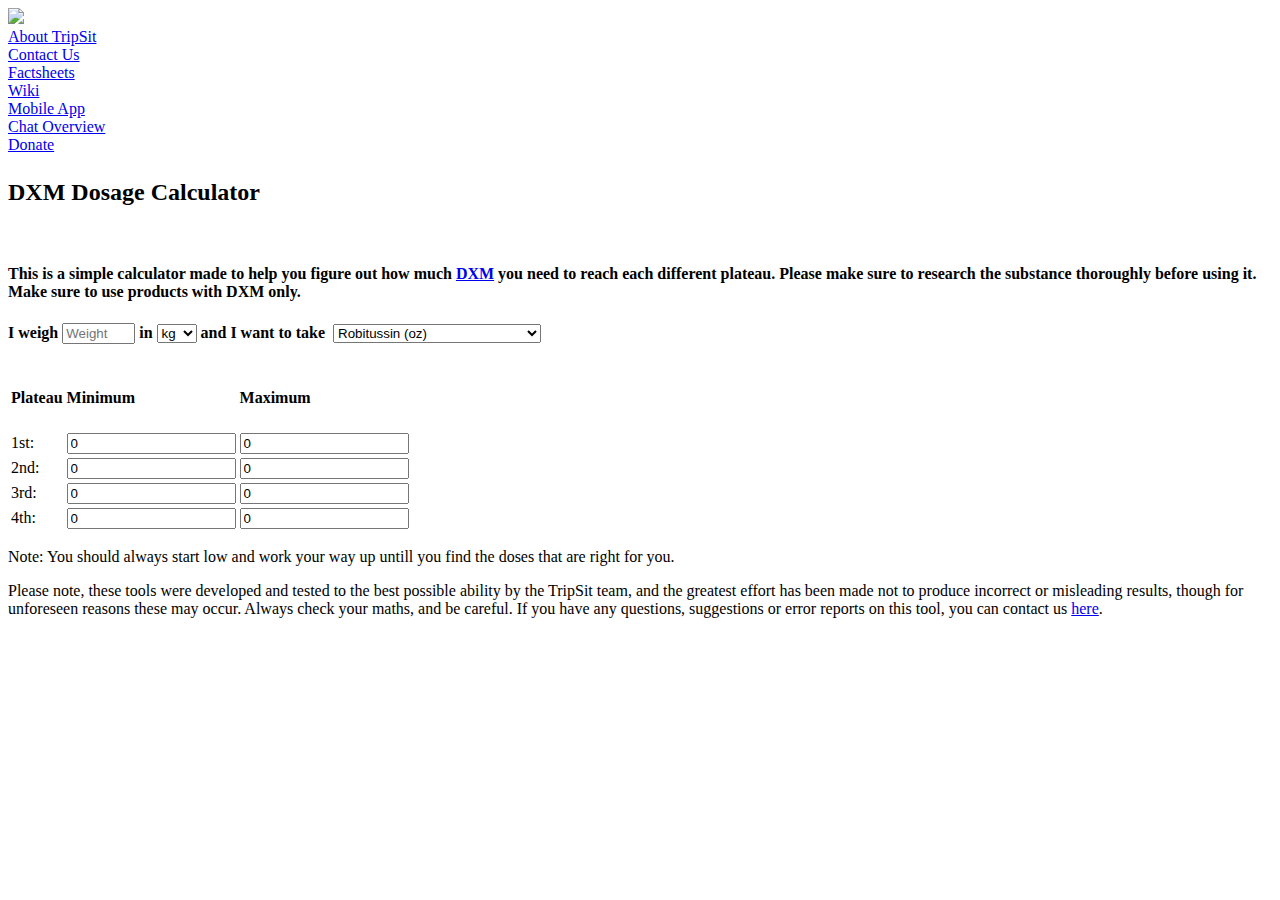
==== index.html @ f8fa9c0e "Update index.html" ====
<!DOCTYPE html>
<html>

<head>
  <meta charset="utf-8">
  <meta http-equiv="X-UA-Compatible" content="IE=edge">
  <meta name="viewport" content="width=device-width, initial-scale=1">

  <link rel="stylesheet" href="/stylesheets/bootstrap.min.css">
  <link rel="stylesheet" href="/stylesheets/bootstrap-theme.min.css">
  <link rel="stylesheet" href="/stylesheets/jquery-ui.css">
  <link rel="stylesheet" href="/stylesheets/style.css">
  <script src="/javascripts/jquery-2.1.3.min.js"></script>
  <script src="https://cdn.jsdelivr.net/clipboard.js/1.5.10/clipboard.min.js"></script>
  <script src="/javascript/dxmcalculator.js"></script>
  <script>
    (function(i, s, o, g, r, a, m) {
      i['GoogleAnalyticsObject'] = r;
      i[r] = i[r] || function() {
        (i[r].q = i[r].q || []).push(arguments)
      }, i[r].l = 1 * new Date();
      a = s.createElement(o),
        m = s.getElementsByTagName(o)[0];
      a.async = 1;
      a.src = g;
      m.parentNode.insertBefore(a, m)
    })(window, document, 'script', '//www.google-analytics.com/analytics.js', 'ga');

    ga('create', 'UA-4573307-8', 'auto');
    ga('send', 'pageview');
  </script>
  <title>TripSit DXM Calculator Tool</title>
</head>

<body>
  <div role="navigation" style="padding:0;margin:0" class="navbar navbar-inverse navbar-static-top">
    <a href="/"><img src="/images/chat-banner.png" style="padding:0;margin:0;width:100%;" class="img-responsive"></a>
    <ul style="padding:0;margin:0" class="nav navbar-nav navbar-right top-nav">
      <li class="choice"><a href="http://tripsit.me/about">About TripSit</a></li>
      <li class="choice"><a href="http://tripsit.me/contact-us">Contact Us</a></li>
      <li class="choice"><a href="http://drugs.tripsit.me/">Factsheets</a></li>
      <li class="choice"><a href="http://wiki.tripsit.me/">Wiki</a></li>
      <li class="choice"><a href="https://play.google.com/store/apps/details?id=me.tripsit.tripmobile">Mobile App</a></li>
      <li class="choice"><a href="http://tripsit.me/chat-overview/">Chat Overview</a></li>
      <li class="choice"><a href="http://tripsit.me/donate/">Donate</a></li>
    </ul>
  </div>

  <div style="margin-top:2%;" class="container-fluid">
    <div class="jumbotron">


      <div class="form-inline">
        <form action="" method="POST" name="tform" type="post" class="">
          <h2><b>DXM Dosage Calculator</b></h3>
             <br>
               <h4>This is a simple calculator made to help you figure out how much <a href="http://drugs.tripsit.me/dxm">DXM</a> you need to reach each different plateau. Please make sure to research the substance thoroughly before using it.
               <br>
              Make sure to use products with DXM only.
             </h4>
             <div class="form-group">
               <h4> I weigh
        <input type="text" name="weight" value="" size="6" oninput="fix()" class="form-control" placeholder="Weight">
                in
             <select name="wunit" type="text" onchange="fix()" class="form-control">>
              <option value="1" selected>kg
              <option value="0.4536">lbs
           </select>&nbsp;and I want to take&nbsp;
              <select name="substance" onchange="fix()" class="form-control" id="substancetype"></select>
         </div>
       
       </h4>


           <p>
             <table>
              <tr>
                 <td class="td-left">
                    <h4>Plateau</h4>
                 </td>
                 <td>
                    <h4>Minimum</h4>
                 </td>
                 <td>
                    <h4>Maximum</h4>
                 </td>
              </tr>
              <tr  class="tr-first">
                 <td class="td-left">
                    1st:
                 </td>
                 <td>
                    <input type="text" name="p1l" value="0" size="18" class="form-control">
                 </td>
                 <td>
                    <input type="text" name="p1h" value="0" size="18" class="form-control">
                 </td>
              </tr>
              <tr class="tr-second">
                 <td class="td-left">
                    2nd:
                 </td>
                 <td>
                    <input type="text" name="p2l" value="0" size="18" class="form-control">
                 </td>
                 <td>
                    <input type="text" name="p2h" value="0" size="18" class="form-control">
                 </td>
              </tr>
              <tr class="tr-third">
                 <td class="td-left">
                    3rd:
                 </td>
                 <td>
                    <input type="text" name="p3l" value="0" size="18" class="form-control">
                 </td>
                 <td>
                    <input type="text" name="p3h" value="0" size="18" class="form-control">
                 </td>
              </tr>
              <tr class="tr-fourth">
                 <td class="td-left">
                    4th:
                 </td>
                 <td>
                    <input type="text" name="p4l" value="0" size="18" class="form-control">
                 </td>
                 <td>
                    <input type="text" name="p4h" value="0" size="18" class="form-control">
                 </td>
              </tr>
           </table>
           </form>
           </div>
          <p>Note: You should always start low and work your way up untill you find the doses that are right for you.</p>
        </p>
        <p>Please note, these tools were developed and tested to the best possible ability by the TripSit team, and the greatest effort has been made not to produce incorrect or misleading results, though for unforeseen reasons these may occur. Always check
          your maths, and be careful. If you have any questions, suggestions or error reports on this tool, you can contact us <a href="http://tripsit.me/contact-us/">here</a><span>.</span></p>
    </div
  </div>
</div>
</body>
</html>
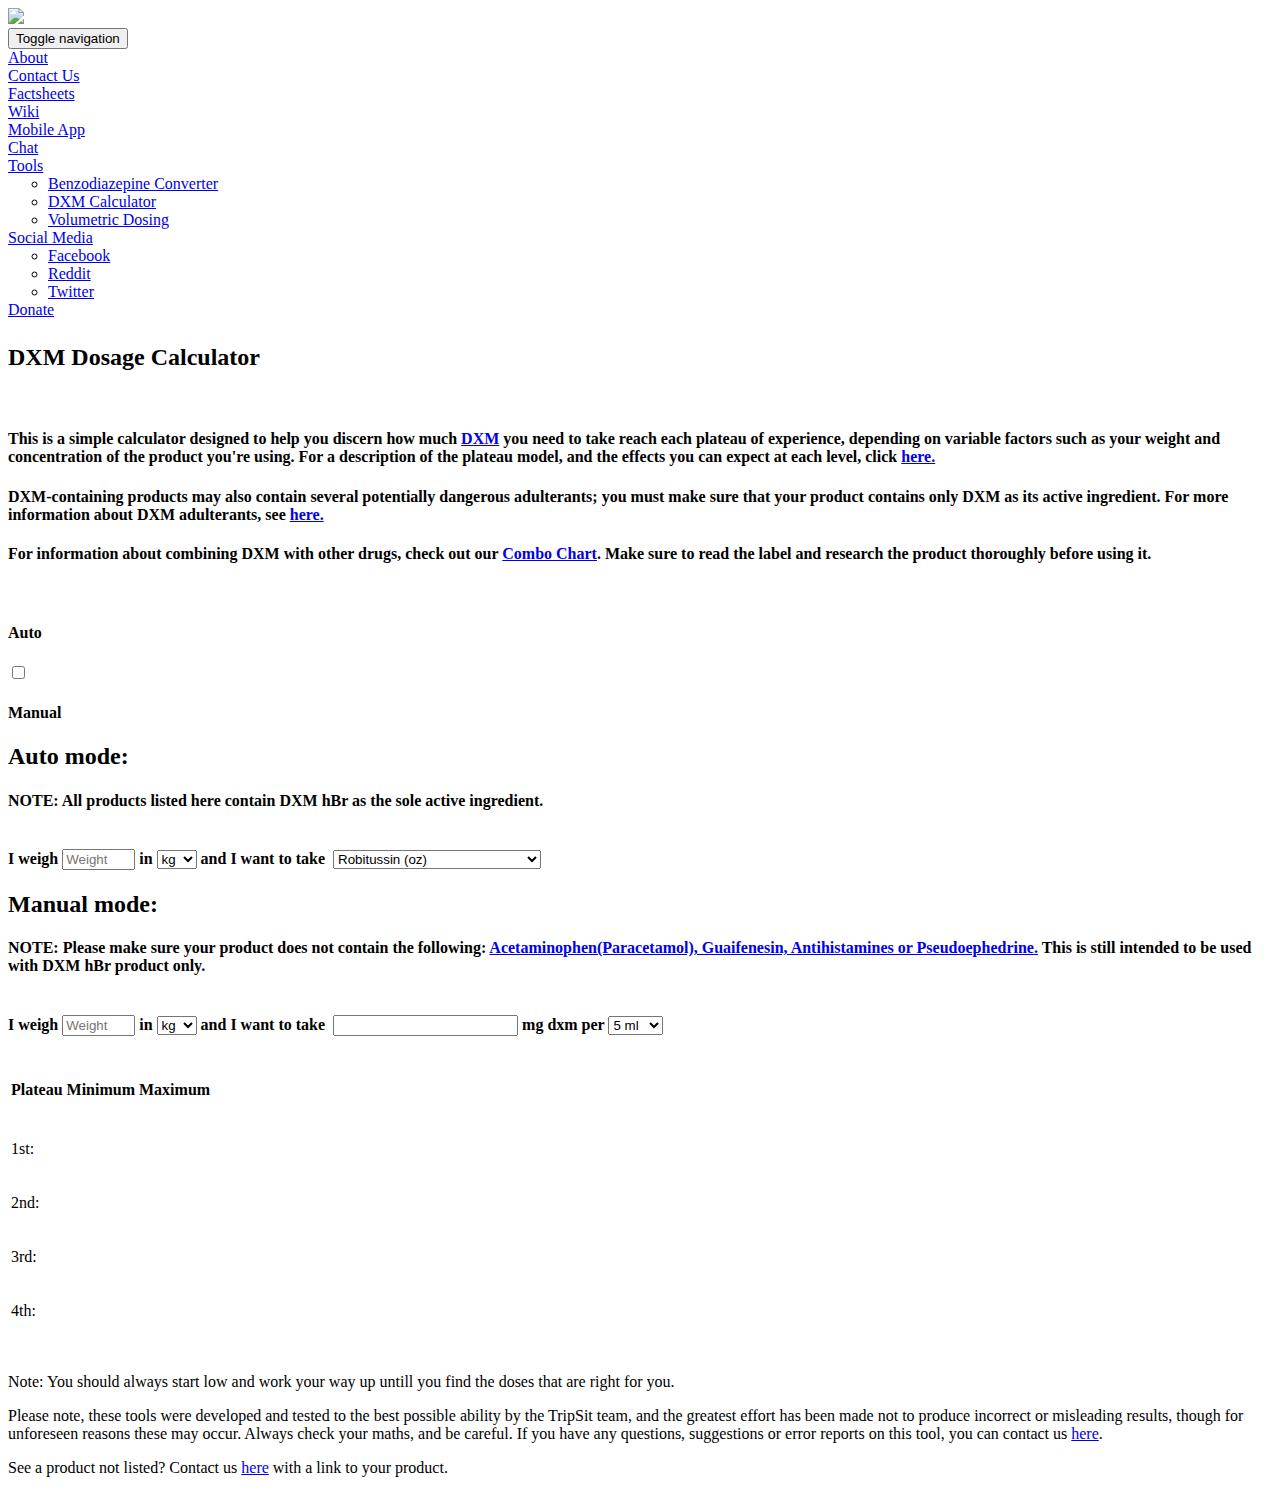
==== commit 36c0ec12: "grammar updates and minor html fixes" ====
--- a/index.html
+++ b/index.html
@@ -5,46 +5,60 @@
   <meta charset="utf-8">
   <meta http-equiv="X-UA-Compatible" content="IE=edge">
   <meta name="viewport" content="width=device-width, initial-scale=1">
-
-  <link rel="stylesheet" href="/stylesheets/bootstrap.min.css">
-  <link rel="stylesheet" href="/stylesheets/bootstrap-theme.min.css">
-  <link rel="stylesheet" href="/stylesheets/jquery-ui.css">
-  <link rel="stylesheet" href="/stylesheets/style.css">
-  <script src="/javascripts/jquery-2.1.3.min.js"></script>
-  <script src="https://cdn.jsdelivr.net/clipboard.js/1.5.10/clipboard.min.js"></script>
-  <script src="/javascript/dxmcalculator.js"></script>
-  <script>
-    (function(i, s, o, g, r, a, m) {
-      i['GoogleAnalyticsObject'] = r;
-      i[r] = i[r] || function() {
-        (i[r].q = i[r].q || []).push(arguments)
-      }, i[r].l = 1 * new Date();
-      a = s.createElement(o),
-        m = s.getElementsByTagName(o)[0];
-      a.async = 1;
-      a.src = g;
-      m.parentNode.insertBefore(a, m)
-    })(window, document, 'script', '//www.google-analytics.com/analytics.js', 'ga');
-
-    ga('create', 'UA-4573307-8', 'auto');
-    ga('send', 'pageview');
-  </script>
+  <link rel="stylesheet" type="text/css" href="stylesheets/lib/bootstrap-theme.min.css">
+  <link rel="stylesheet" type="text/css" href="stylesheets/lib/bootstrap.min.css">
+  <link rel="stylesheet" type="text/css" href="stylesheets/style.css">
+  <script type="text/javascript" src="javascript/lib/jquery-3.3.1.min.js"></script>
+  <script type="text/javascript" src="javascript/lib/bootstrap.min.js"></script>
+  <script type="text/javascript" src="https://cdn.jsdelivr.net/clipboard.js/1.5.10/clipboard.min.js"></script>
+  <script type="text/javascript" src="javascript/dxmcalculator.js"></script>
   <title>TripSit DXM Calculator Tool</title>
 </head>
 
 <body>
-  <div role="navigation" style="padding:0;margin:0" class="navbar navbar-inverse navbar-static-top">
-    <a href="/"><img src="/images/chat-banner.png" style="padding:0;margin:0;width:100%;" class="img-responsive"></a>
-    <ul style="padding:0;margin:0" class="nav navbar-nav navbar-right top-nav">
-      <li class="choice"><a href="http://tripsit.me/about">About TripSit</a></li>
-      <li class="choice"><a href="http://tripsit.me/contact-us">Contact Us</a></li>
-      <li class="choice"><a href="http://drugs.tripsit.me/">Factsheets</a></li>
-      <li class="choice"><a href="http://wiki.tripsit.me/">Wiki</a></li>
-      <li class="choice"><a href="https://play.google.com/store/apps/details?id=me.tripsit.tripmobile">Mobile App</a></li>
-      <li class="choice"><a href="http://tripsit.me/chat-overview/">Chat Overview</a></li>
-      <li class="choice"><a href="http://tripsit.me/donate/">Donate</a></li>
-    </ul>
+  <div class="center">
+    <a href="/"><img src="images/chat-banner.png" style="padding:0;margin:0;width:100%;" class="img-responsive"></a>
   </div>
+  <nav role="navigation" style="padding:0;margin:0" class="navbar navbar-inverse navbar-static-top">
+    <div class="container-fluid">
+      <div>
+        <button class="navbar-toggle collapsed" type="button" data-toggle="collapse" data-target="#bs-navbar-collapse" aria-expanded="false">
+       <span class="sr-only">Toggle navigation</span>
+       <span class="icon-bar"></span>
+       <span class="icon-bar"></span>
+       <span class="icon-bar"></span>
+      </button>
+      </div>
+
+      <div class="collapse navbar-collapse" id="bs-navbar-collapse">
+        <ul style="padding:0;margin:0" class="nav navbar-nav navbar-right top-nav">
+          <li class="choice"><a href="http://tripsit.me/about">About</a></li>
+          <li class="choice"><a href="http://tripsit.me/contact-us">Contact Us</a></li>
+          <li class="choice"><a href="http://drugs.tripsit.me/">Factsheets</a></li>
+          <li class="choice"><a href="http://wiki.tripsit.me/">Wiki</a></li>
+          <li class="choice"><a href="https://play.google.com/store/apps/details?id=me.tripsit.tripmobile">Mobile App</a></li>
+          <li class="choice"><a href="http://chat.tripsit.me/">Chat</a></li>
+          <li class="choice dropdown">
+            <a href="#" class="dropdown-toggle" data-toggle="dropdown" role="button" aria-haspopup="true" aria-expanded="false">Tools<span class="caret"></span></a>
+            <ul class="dropdown-menu">
+              <li class="choice"><a href="http://benzos.tripsit.me/">Benzodiazepine Converter</a></li>
+              <li class="choice"><a href="http://dxm.tripsit.me/">DXM Calculator</a></li>
+              <li class="choice"><a href="http://volume.tripsit.me/">Volumetric Dosing</a></li>
+            </ul>
+          </li>
+          <li class="choice dropdown">
+            <a href="#" class="dropdown-toggle" data-toggle="dropdown" role="button" aria-haspopup="true" aria-expanded="false">Social Media<span class="caret"></span></a>
+            <ul class="dropdown-menu">
+              <li class="choice"><a href="https://www.facebook.com/tripsitme/">Facebook</a></li>
+              <li class="choice"><a href="http://reddit.com/r/tripsit/">Reddit</a></li>
+              <li class="choice"><a href="https://twitter.com/teamtripsit">Twitter</a></li>
+            </ul>
+          </li>
+          <li class="choice"><a href="http://tripsit.me/donate/">Donate</a></li>
+        </ul>
+      </div>
+    </div>
+  </nav>
 
   <div style="margin-top:2%;" class="container-fluid">
     <div class="jumbotron">
@@ -54,90 +68,139 @@
         <form action="" method="POST" name="tform" type="post" class="">
           <h2><b>DXM Dosage Calculator</b></h3>
              <br>
-               <h4>This is a simple calculator made to help you figure out how much <a href="http://drugs.tripsit.me/dxm">DXM</a> you need to reach each different plateau. Please make sure to research the substance thoroughly before using it.
+               <h4>This is a simple calculator designed to help you discern how much <a href="http://drugs.tripsit.me/dxm">DXM</a> you need to take reach each plateau of experience, depending on variable factors such as your weight and concentration of the product you're using. For a description of the plateau model, and the effects you can expect at each level, click <a href="https://wiki.tripsit.me/wiki/DXM#Plateaus">here.</a></h4>
+               <h4> DXM-containing products may also contain several potentially
+               dangerous adulterants; you must make sure that your product
+               contains only DXM as its active ingredient. For more information
+               about DXM adulterants, see <a
+               href="https://wiki.tripsit.me/wiki/DXM#Adulteration">here.</a></h4>
+                 <h4> For information about combining DXM with other drugs, check out our <a href="https://wiki.tripsit.me/wiki/File:Combo_2.png">Combo Chart</a>. Make sure to read the label and research the product thoroughly before using it.
+               </h4>
                <br>
-              Make sure to use products with DXM only.
-             </h4>
-             <div class="form-group">
-               <h4> I weigh
+
+              <div class="flex">
+                <h4>Auto</h4>
+
+                  <div id="checkbox">
+               <label class="switch">
+                <input type="checkbox" id="modeSwitch" onclick="changeMode('slow')">
+                <span class="slider round"></span>
+               </label>
+             </div>
+             <h4>Manual</h4>
+             </div>
+             <div class="form-group" id="autoInput">
+               <h2>Auto mode:</h2>
+
+          <h4 class="bs-callout bs-callout-danger">NOTE: All products listed
+          here contain DXM hBr as the sole active ingredient.</h4>
+
+          <h4><br> I weigh
         <input type="text" name="weight" value="" size="6" oninput="fix()" class="form-control" placeholder="Weight">
                 in
-             <select name="wunit" type="text" onchange="fix()" class="form-control">>
+             <select name="wunit" type="text" onchange="fix()" class="form-control">
               <option value="1" selected>kg
               <option value="0.4536">lbs
            </select>&nbsp;and I want to take&nbsp;
               <select name="substance" onchange="fix()" class="form-control" id="substancetype"></select>
-         </div>
-       
-       </h4>
-
-
-           <p>
-             <table>
-              <tr>
-                 <td class="td-left">
-                    <h4>Plateau</h4>
-                 </td>
-                 <td>
-                    <h4>Minimum</h4>
-                 </td>
-                 <td>
-                    <h4>Maximum</h4>
-                 </td>
-              </tr>
-              <tr  class="tr-first">
-                 <td class="td-left">
-                    1st:
-                 </td>
-                 <td>
-                    <input type="text" name="p1l" value="0" size="18" class="form-control">
-                 </td>
-                 <td>
-                    <input type="text" name="p1h" value="0" size="18" class="form-control">
-                 </td>
-              </tr>
-              <tr class="tr-second">
-                 <td class="td-left">
-                    2nd:
-                 </td>
-                 <td>
-                    <input type="text" name="p2l" value="0" size="18" class="form-control">
-                 </td>
-                 <td>
-                    <input type="text" name="p2h" value="0" size="18" class="form-control">
-                 </td>
-              </tr>
-              <tr class="tr-third">
-                 <td class="td-left">
-                    3rd:
-                 </td>
-                 <td>
-                    <input type="text" name="p3l" value="0" size="18" class="form-control">
-                 </td>
-                 <td>
-                    <input type="text" name="p3h" value="0" size="18" class="form-control">
-                 </td>
-              </tr>
-              <tr class="tr-fourth">
-                 <td class="td-left">
-                    4th:
-                 </td>
-                 <td>
-                    <input type="text" name="p4l" value="0" size="18" class="form-control">
-                 </td>
-                 <td>
-                    <input type="text" name="p4h" value="0" size="18" class="form-control">
-                 </td>
-              </tr>
-           </table>
-           </form>
-           </div>
-          <p>Note: You should always start low and work your way up untill you find the doses that are right for you.</p>
-        </p>
-        <p>Please note, these tools were developed and tested to the best possible ability by the TripSit team, and the greatest effort has been made not to produce incorrect or misleading results, though for unforeseen reasons these may occur. Always check
-          your maths, and be careful. If you have any questions, suggestions or error reports on this tool, you can contact us <a href="http://tripsit.me/contact-us/">here</a><span>.</span></p>
-    </div
-  </div>
-</div>
+              </h4>
+
+      </div>
+      <div id="manualInput" class="form-group">
+        <h2>Manual mode:</h2>
+        <h4 class="bs-callout bs-callout-danger">
+            NOTE: Please make sure your product does not contain the following: <a href="https://wiki.tripsit.me/wiki/DXM#Adulteration">Acetaminophen(Paracetamol), Guaifenesin, Antihistamines or Pseudoephedrine.</a> This is still intended to be used with DXM hBr product only.
+          </h4>
+        <h4>
+             <br>
+             I weigh
+           <input type="text" name="weightManual" value="" size="6" oninput="manual()" class="form-control" placeholder="Weight">
+                   in
+                <select name="wunitManual" type="text" onchange="manual()" class="form-control">
+                 <option value="1" selected>kg
+                 <option value="0.4536">lbs
+              </select>&nbsp;and I want to take&nbsp;
+           <input type="number" name="manualMode" value="" id="manualMode" oninput="manual()" class="form-control" placeholder="" size="2">
+          mg dxm per
+            <select name="per5" id="per5" onchange="manual()">
+              <option value="1">5 ml</option>
+              <option value="2">10 ml</option>
+              <option value="3">15 ml</option>
+              <option value="4">20 ml</option>
+            </select>
+           </h4>
+      </div>
+
+
+
+
+      <p>
+        <table>
+          <tr>
+            <td class="td-left">
+              <h4>Plateau</h4>
+            </td>
+            <td>
+              <h4>Minimum</h4>
+            </td>
+            <td>
+              <h4>Maximum</h4>
+            </td>
+          </tr>
+          <tr class="tr-first outputResult">
+            <td class="td-left">
+              <p class="tdText">1st:</p>
+            </td>
+            <td>
+              <p class="tdText"><span id="p1l"></span></p>
+            </td>
+            <td class="outputResult">
+              <p class="tdText"><span id="p1h"></span></p>
+            </td>
+          </tr>
+          <tr class="tr-second outputResult">
+            <td class="td-left">
+              <p class="tdText">2nd:</p>
+            </td>
+            <td>
+              <p class="tdText"><span id="p2l"></span></p>
+            </td>
+            <td>
+              <p class="tdText"><span id="p2h"></span></p>
+            </td>
+          </tr>
+          <tr class="tr-third outputResult">
+            <td class="td-left">
+              <p class="tdText">3rd:</p>
+            </td>
+            <td>
+              <p class="tdText"><span id="p3l"></span></p>
+            </td>
+            <td>
+              <p class="tdText"><span id="p3h"></span></p>
+            </td>
+          </tr>
+          <tr class="tr-fourth outputResult">
+            <td class="td-left">
+              <p class="tdText">4th:</p>
+            </td>
+            <td>
+              <p class="tdText"><span id="p4l"></span></p>
+            </td>
+            <td>
+              <p class="tdText"><span id="p4h"></span></p>
+            </td>
+          </tr>
+        </table>
+        </form>
+    </div>
+    <br />
+    <p>Note: You should always start low and work your way up untill you find the doses that are right for you.</p>
+    </p>
+    <p>Please note, these tools were developed and tested to the best possible ability by the TripSit team, and the greatest effort has been made not to produce incorrect or misleading results, though for unforeseen reasons these may occur. Always check
+      your maths, and be careful. If you have any questions, suggestions or error reports on this tool, you can contact us <a href="http://tripsit.me/contact-us/">here</a><span>.</span></p>
+    <p>See a product not listed? Contact us <a href="http://tripsit.me/contact-us/">here</a> with a link to your product.</p>
+  </div
 </body>
+
 </html>
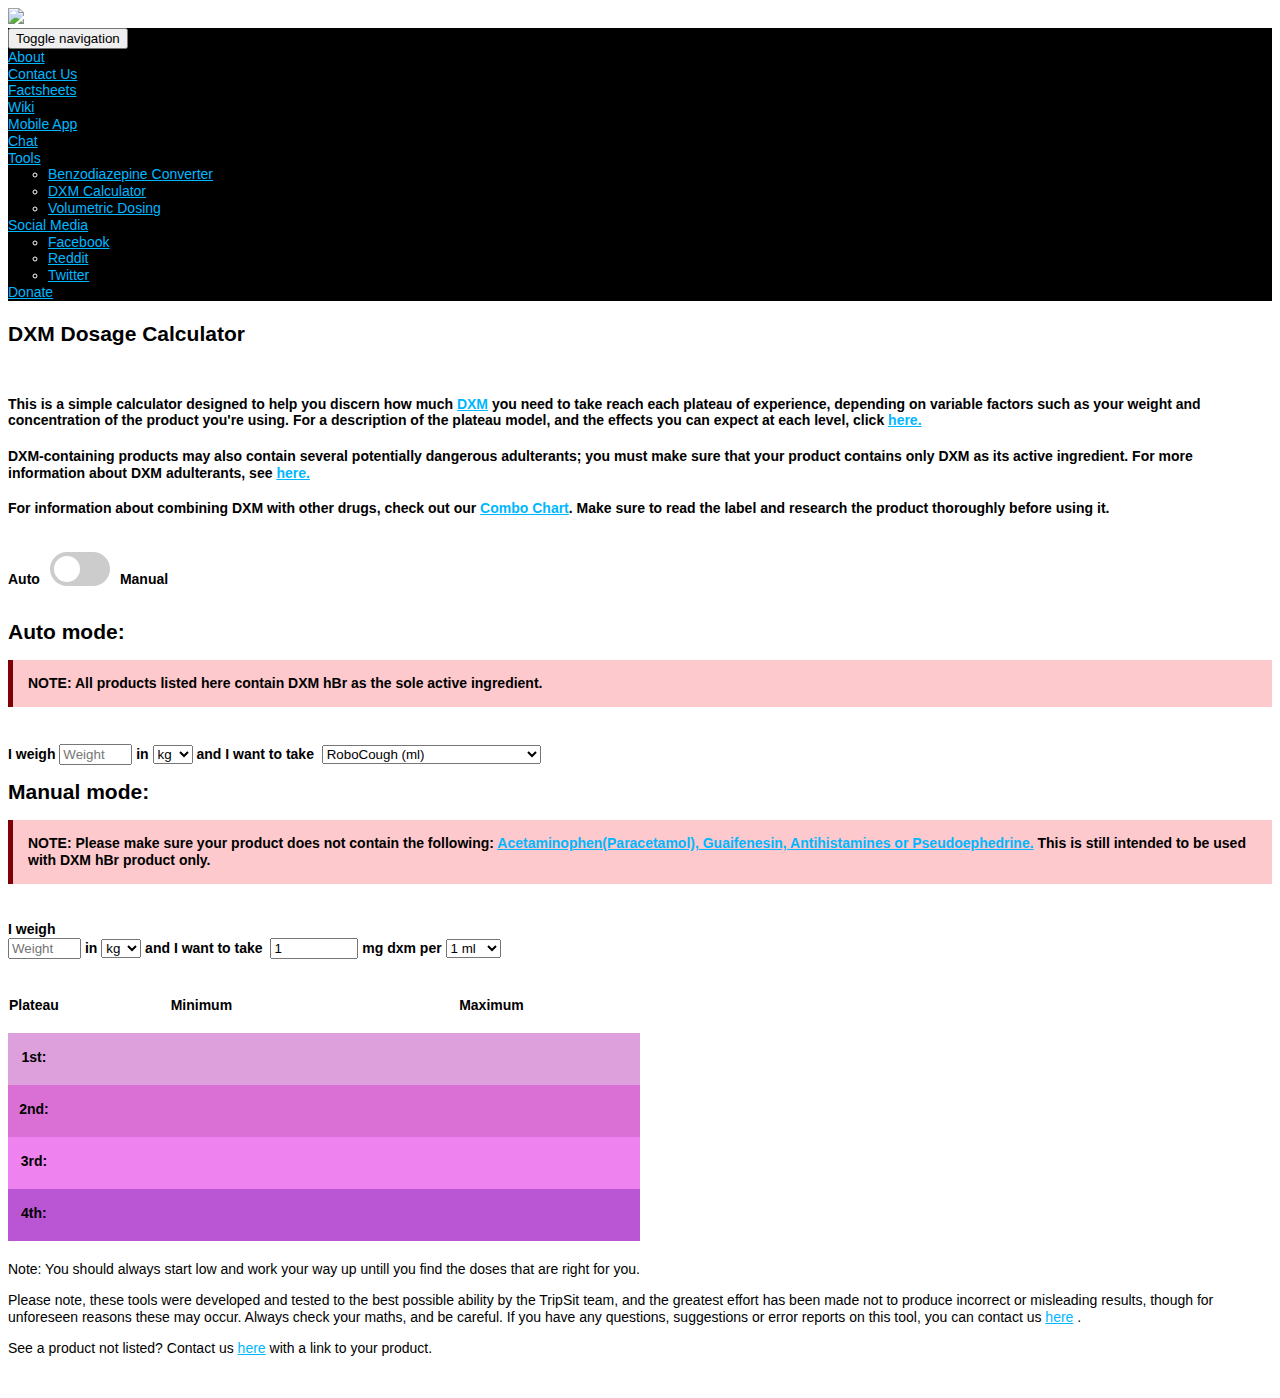
==== commit 72a17778: "cleaned up the javascript. No longer as atrocious. hopefully" ====
--- a/index.html
+++ b/index.html
@@ -1,206 +1,265 @@
-<!DOCTYPE html>
-<html>
-
-<head>
-  <meta charset="utf-8">
-  <meta http-equiv="X-UA-Compatible" content="IE=edge">
-  <meta name="viewport" content="width=device-width, initial-scale=1">
-  <link rel="stylesheet" type="text/css" href="stylesheets/lib/bootstrap-theme.min.css">
-  <link rel="stylesheet" type="text/css" href="stylesheets/lib/bootstrap.min.css">
-  <link rel="stylesheet" type="text/css" href="stylesheets/style.css">
-  <script type="text/javascript" src="javascript/lib/jquery-3.3.1.min.js"></script>
-  <script type="text/javascript" src="javascript/lib/bootstrap.min.js"></script>
-  <script type="text/javascript" src="https://cdn.jsdelivr.net/clipboard.js/1.5.10/clipboard.min.js"></script>
-  <script type="text/javascript" src="javascript/dxmcalculator.js"></script>
-  <title>TripSit DXM Calculator Tool</title>
-</head>
-
-<body>
-  <div class="center">
-    <a href="/"><img src="images/chat-banner.png" style="padding:0;margin:0;width:100%;" class="img-responsive"></a>
-  </div>
-  <nav role="navigation" style="padding:0;margin:0" class="navbar navbar-inverse navbar-static-top">
-    <div class="container-fluid">
-      <div>
-        <button class="navbar-toggle collapsed" type="button" data-toggle="collapse" data-target="#bs-navbar-collapse" aria-expanded="false">
-       <span class="sr-only">Toggle navigation</span>
-       <span class="icon-bar"></span>
-       <span class="icon-bar"></span>
-       <span class="icon-bar"></span>
-      </button>
-      </div>
-
-      <div class="collapse navbar-collapse" id="bs-navbar-collapse">
-        <ul style="padding:0;margin:0" class="nav navbar-nav navbar-right top-nav">
-          <li class="choice"><a href="http://tripsit.me/about">About</a></li>
-          <li class="choice"><a href="http://tripsit.me/contact-us">Contact Us</a></li>
-          <li class="choice"><a href="http://drugs.tripsit.me/">Factsheets</a></li>
-          <li class="choice"><a href="http://wiki.tripsit.me/">Wiki</a></li>
-          <li class="choice"><a href="https://play.google.com/store/apps/details?id=me.tripsit.tripmobile">Mobile App</a></li>
-          <li class="choice"><a href="http://chat.tripsit.me/">Chat</a></li>
-          <li class="choice dropdown">
-            <a href="#" class="dropdown-toggle" data-toggle="dropdown" role="button" aria-haspopup="true" aria-expanded="false">Tools<span class="caret"></span></a>
-            <ul class="dropdown-menu">
-              <li class="choice"><a href="http://benzos.tripsit.me/">Benzodiazepine Converter</a></li>
-              <li class="choice"><a href="http://dxm.tripsit.me/">DXM Calculator</a></li>
-              <li class="choice"><a href="http://volume.tripsit.me/">Volumetric Dosing</a></li>
-            </ul>
-          </li>
-          <li class="choice dropdown">
-            <a href="#" class="dropdown-toggle" data-toggle="dropdown" role="button" aria-haspopup="true" aria-expanded="false">Social Media<span class="caret"></span></a>
-            <ul class="dropdown-menu">
-              <li class="choice"><a href="https://www.facebook.com/tripsitme/">Facebook</a></li>
-              <li class="choice"><a href="http://reddit.com/r/tripsit/">Reddit</a></li>
-              <li class="choice"><a href="https://twitter.com/teamtripsit">Twitter</a></li>
-            </ul>
-          </li>
-          <li class="choice"><a href="http://tripsit.me/donate/">Donate</a></li>
-        </ul>
-      </div>
-    </div>
-  </nav>
-
-  <div style="margin-top:2%;" class="container-fluid">
-    <div class="jumbotron">
-
-
-      <div class="form-inline">
-        <form action="" method="POST" name="tform" type="post" class="">
-          <h2><b>DXM Dosage Calculator</b></h3>
-             <br>
-               <h4>This is a simple calculator designed to help you discern how much <a href="http://drugs.tripsit.me/dxm">DXM</a> you need to take reach each plateau of experience, depending on variable factors such as your weight and concentration of the product you're using. For a description of the plateau model, and the effects you can expect at each level, click <a href="https://wiki.tripsit.me/wiki/DXM#Plateaus">here.</a></h4>
-               <h4> DXM-containing products may also contain several potentially
-               dangerous adulterants; you must make sure that your product
-               contains only DXM as its active ingredient. For more information
-               about DXM adulterants, see <a
-               href="https://wiki.tripsit.me/wiki/DXM#Adulteration">here.</a></h4>
-                 <h4> For information about combining DXM with other drugs, check out our <a href="https://wiki.tripsit.me/wiki/File:Combo_2.png">Combo Chart</a>. Make sure to read the label and research the product thoroughly before using it.
-               </h4>
-               <br>
-
-              <div class="flex">
-                <h4>Auto</h4>
-
-                  <div id="checkbox">
-               <label class="switch">
-                <input type="checkbox" id="modeSwitch" onclick="changeMode('slow')">
-                <span class="slider round"></span>
-               </label>
-             </div>
-             <h4>Manual</h4>
-             </div>
-             <div class="form-group" id="autoInput">
-               <h2>Auto mode:</h2>
-
-          <h4 class="bs-callout bs-callout-danger">NOTE: All products listed
-          here contain DXM hBr as the sole active ingredient.</h4>
-
-          <h4><br> I weigh
-        <input type="text" name="weight" value="" size="6" oninput="fix()" class="form-control" placeholder="Weight">
-                in
-             <select name="wunit" type="text" onchange="fix()" class="form-control">
-              <option value="1" selected>kg
-              <option value="0.4536">lbs
-           </select>&nbsp;and I want to take&nbsp;
-              <select name="substance" onchange="fix()" class="form-control" id="substancetype"></select>
-              </h4>
-
-      </div>
-      <div id="manualInput" class="form-group">
-        <h2>Manual mode:</h2>
-        <h4 class="bs-callout bs-callout-danger">
-            NOTE: Please make sure your product does not contain the following: <a href="https://wiki.tripsit.me/wiki/DXM#Adulteration">Acetaminophen(Paracetamol), Guaifenesin, Antihistamines or Pseudoephedrine.</a> This is still intended to be used with DXM hBr product only.
-          </h4>
-        <h4>
-             <br>
-             I weigh
-           <input type="text" name="weightManual" value="" size="6" oninput="manual()" class="form-control" placeholder="Weight">
-                   in
-                <select name="wunitManual" type="text" onchange="manual()" class="form-control">
-                 <option value="1" selected>kg
-                 <option value="0.4536">lbs
-              </select>&nbsp;and I want to take&nbsp;
-           <input type="number" name="manualMode" value="" id="manualMode" oninput="manual()" class="form-control" placeholder="" size="2">
-          mg dxm per
-            <select name="per5" id="per5" onchange="manual()">
-              <option value="1">5 ml</option>
-              <option value="2">10 ml</option>
-              <option value="3">15 ml</option>
-              <option value="4">20 ml</option>
-            </select>
-           </h4>
-      </div>
-
-
-
-
-      <p>
-        <table>
-          <tr>
-            <td class="td-left">
-              <h4>Plateau</h4>
-            </td>
-            <td>
-              <h4>Minimum</h4>
-            </td>
-            <td>
-              <h4>Maximum</h4>
-            </td>
-          </tr>
-          <tr class="tr-first outputResult">
-            <td class="td-left">
-              <p class="tdText">1st:</p>
-            </td>
-            <td>
-              <p class="tdText"><span id="p1l"></span></p>
-            </td>
-            <td class="outputResult">
-              <p class="tdText"><span id="p1h"></span></p>
-            </td>
-          </tr>
-          <tr class="tr-second outputResult">
-            <td class="td-left">
-              <p class="tdText">2nd:</p>
-            </td>
-            <td>
-              <p class="tdText"><span id="p2l"></span></p>
-            </td>
-            <td>
-              <p class="tdText"><span id="p2h"></span></p>
-            </td>
-          </tr>
-          <tr class="tr-third outputResult">
-            <td class="td-left">
-              <p class="tdText">3rd:</p>
-            </td>
-            <td>
-              <p class="tdText"><span id="p3l"></span></p>
-            </td>
-            <td>
-              <p class="tdText"><span id="p3h"></span></p>
-            </td>
-          </tr>
-          <tr class="tr-fourth outputResult">
-            <td class="td-left">
-              <p class="tdText">4th:</p>
-            </td>
-            <td>
-              <p class="tdText"><span id="p4l"></span></p>
-            </td>
-            <td>
-              <p class="tdText"><span id="p4h"></span></p>
-            </td>
-          </tr>
-        </table>
-        </form>
-    </div>
-    <br />
-    <p>Note: You should always start low and work your way up untill you find the doses that are right for you.</p>
-    </p>
-    <p>Please note, these tools were developed and tested to the best possible ability by the TripSit team, and the greatest effort has been made not to produce incorrect or misleading results, though for unforeseen reasons these may occur. Always check
-      your maths, and be careful. If you have any questions, suggestions or error reports on this tool, you can contact us <a href="http://tripsit.me/contact-us/">here</a><span>.</span></p>
-    <p>See a product not listed? Contact us <a href="http://tripsit.me/contact-us/">here</a> with a link to your product.</p>
-  </div
-</body>
-
-</html>
+<!DOCTYPE html>
+<html>
+
+<head>
+  <meta charset="utf-8">
+  <meta http-equiv="X-UA-Compatible" content="IE=edge">
+  <meta name="viewport" content="width=device-width, initial-scale=1">
+  <link rel="stylesheet" type="text/css" href="stylesheets/lib/bootstrap-theme.min.css">
+  <link rel="stylesheet" type="text/css" href="stylesheets/lib/bootstrap.min.css">
+  <link rel="stylesheet" type="text/css" href="stylesheets/style.css">
+  <script type="text/javascript" src="javascript/lib/jquery-3.3.1.min.js"></script>
+  <script type="text/javascript" src="javascript/lib/bootstrap.min.js"></script>
+  <script type="text/javascript" src="https://cdn.jsdelivr.net/clipboard.js/1.5.10/clipboard.min.js"></script>
+  <script type="text/javascript" src="javascript/dxmcalculator.js"></script>
+  <title>TripSit DXM Calculator Tool</title>
+</head>
+
+<body>
+  <header>
+    <div class="center">
+      <a href="/">
+        <img src="images/chat-banner.png" style="padding:0;margin:0;width:100%;" class="img-responsive">
+      </a>
+    </div>
+    <nav role="navigation" style="padding:0;margin:0" class="navbar navbar-inverse navbar-static-top">
+      <div class="container-fluid">
+        <div>
+          <button class="navbar-toggle collapsed" type="button" data-toggle="collapse" data-target="#bs-navbar-collapse" aria-expanded="false">
+            <span class="sr-only">Toggle navigation</span>
+            <span class="icon-bar"></span>
+            <span class="icon-bar"></span>
+            <span class="icon-bar"></span>
+          </button>
+        </div>
+        <div class="collapse navbar-collapse" id="bs-navbar-collapse">
+          <ul style="padding:0;margin:0" class="nav navbar-nav navbar-right top-nav">
+            <li class="choice">
+              <a href="http://tripsit.me/about">About</a>
+            </li>
+            <li class="choice">
+              <a href="http://tripsit.me/contact-us">Contact Us</a>
+            </li>
+            <li class="choice">
+              <a href="http://drugs.tripsit.me/">Factsheets</a>
+            </li>
+            <li class="choice">
+              <a href="http://wiki.tripsit.me/">Wiki</a>
+            </li>
+            <li class="choice">
+              <a href="https://play.google.com/store/apps/details?id=me.tripsit.tripmobile">Mobile App</a>
+            </li>
+            <li class="choice">
+              <a href="http://chat.tripsit.me/">Chat</a>
+            </li>
+            <li class="choice dropdown">
+              <a href="#" class="dropdown-toggle" data-toggle="dropdown" role="button" aria-haspopup="true" aria-expanded="false">Tools
+                <span class="caret"></span>
+              </a>
+              <ul class="dropdown-menu">
+                <li class="choice">
+                  <a href="http://benzos.tripsit.me/">Benzodiazepine Converter</a>
+                </li>
+                <li class="choice">
+                  <a href="http://dxm.tripsit.me/">DXM Calculator</a>
+                </li>
+                <li class="choice">
+                  <a href="http://volume.tripsit.me/">Volumetric Dosing</a>
+                </li>
+              </ul>
+            </li>
+            <li class="choice dropdown">
+              <a href="#" class="dropdown-toggle" data-toggle="dropdown" role="button" aria-haspopup="true" aria-expanded="false">Social Media
+                <span class="caret"></span>
+              </a>
+              <ul class="dropdown-menu">
+                <li class="choice">
+                  <a href="https://www.facebook.com/tripsitme/">Facebook</a>
+                </li>
+                <li class="choice">
+                  <a href="http://reddit.com/r/tripsit/">Reddit</a>
+                </li>
+                <li class="choice">
+                  <a href="https://twitter.com/teamtripsit">Twitter</a>
+                </li>
+              </ul>
+            </li>
+            <li class="choice">
+              <a href="http://tripsit.me/donate/">Donate</a>
+            </li>
+          </ul>
+        </div>
+      </div>
+    </nav>
+  </header>
+
+  <div style="margin-top:2%;" class="container-fluid">
+    <div class="jumbotron">
+
+      <h2>
+        <b>DXM Dosage Calculator</b>
+        </h3>
+        <br>
+        <h4>This is a simple calculator designed to help you discern how much
+          <a href="http://drugs.tripsit.me/dxm">DXM</a> you need to take reach each plateau of experience, depending on variable factors such as your weight and
+          concentration of the product you're using. For a description of the plateau model, and the effects you can expect
+          at each level, click
+          <a href="https://wiki.tripsit.me/wiki/DXM#Plateaus">here.</a>
+        </h4>
+        <h4> DXM-containing products may also contain several potentially dangerous adulterants; you must make sure that your
+          product contains only DXM as its active ingredient. For more information about DXM adulterants, see
+          <a href="https://wiki.tripsit.me/wiki/DXM#Adulteration">here.</a>
+        </h4>
+        <h4> For information about combining DXM with other drugs, check out our
+          <a href="https://wiki.tripsit.me/wiki/File:Combo_2.png">Combo Chart</a>. Make sure to read the label and research the product thoroughly before using it.
+        </h4>
+        <br>
+
+        <div class="flex">
+          <h4>Auto</h4>
+
+          <div id="checkbox">
+            <label class="switch">
+              <input type="checkbox" id="modeSwitch" onclick="changeMode('slow')">
+              <span class="slider round"></span>
+            </label>
+          </div>
+          <h4>Manual</h4>
+        </div>
+        <div class="form-group" id="autoInput">
+          <h2>Auto mode:</h2>
+
+          <h4 class="bs-callout bs-callout-danger">NOTE: All products listed here contain DXM hBr as the sole active ingredient.</h4>
+
+          <div class="form-inline">
+            <form action="" method="POST" name="autoForm" type="post" class="">
+              <h4>
+                <br> I weigh
+                <input type="text" name="weight" id="weightAutoInput" value="" size="6" oninput="autoMode()" class="form-control" placeholder="Weight"> in
+                <select name="wunit" id="autoWeightUnit" type="text" onchange="autoMode()" class="form-control">
+                  <option value="1" selected>kg
+                    <option value="0.4536">lbs
+                </select>&nbsp;and I want to take&nbsp;
+                <select name="substance" onchange="autoMode()" class="form-control" id="autoSubstance"></select>
+              </h4>
+            </form>
+          </div>
+
+        </div>
+        <div id="manualInput" class="form-group">
+          <h2>Manual mode:</h2>
+          <h4 class="bs-callout bs-callout-danger">
+            NOTE: Please make sure your product does not contain the following:
+            <a href="https://wiki.tripsit.me/wiki/DXM#Adulteration">Acetaminophen(Paracetamol), Guaifenesin, Antihistamines or Pseudoephedrine.</a> This is still intended to be
+            used with DXM hBr product only.
+          </h4>
+          <h4>
+            <br> I weigh
+            <div class="form-inline">
+              <form action="" method="POST" name="manualForm" type="post" class="">
+                <input type="text" name="weightManual" id="weightManualInput" value="" size="6" oninput="manual()" class="form-control" placeholder="Weight"> in
+                <select id="manualWeightUnit" name="wunitManual" type="text" onchange="manual()" class="form-control">
+                  <option value="1" selected>kg
+                    <option value="0.4536">lbs
+                </select>&nbsp;and I want to take&nbsp;
+                <input type="number" name="manualMode" value="1" id="manualMode" oninput="manual()" class="form-control" placeholder="" size="2">
+                 mg dxm per
+                <select name="per5" id="per5" onchange="manual()">
+                  <option value="1" selected>1 ml</option>
+                  <option value="3">3 ml</option>
+                  <option value="5">5 ml</option>
+                  <option value="10">10 ml</option>
+                  <option value="15">15 ml</option>
+                  <option value="20">20 ml</option>
+                </select>
+          </h4>
+            </form>
+          </div>
+          <table>
+            <tr>
+              <td class="td-left">
+                <h4>Plateau</h4>
+              </td>
+              <td>
+                <h4>Minimum</h4>
+              </td>
+              <td>
+                <h4>Maximum</h4>
+              </td>
+            </tr>
+            <tr class="tr-first outputResult">
+              <td class="td-left">
+                <p class="tdText">1st:</p>
+              </td>
+              <td>
+                <p class="tdText">
+                  <span id="p1l"></span>
+                </p>
+              </td>
+              <td class="outputResult">
+                <p class="tdText">
+                  <span id="p1h"></span>
+                </p>
+              </td>
+            </tr>
+            <tr class="tr-second outputResult">
+              <td class="td-left">
+                <p class="tdText">2nd:</p>
+              </td>
+              <td>
+                <p class="tdText">
+                  <span id="p2l"></span>
+                </p>
+              </td>
+              <td>
+                <p class="tdText">
+                  <span id="p2h"></span>
+                </p>
+              </td>
+            </tr>
+            <tr class="tr-third outputResult">
+              <td class="td-left">
+                <p class="tdText">3rd:</p>
+              </td>
+              <td>
+                <p class="tdText">
+                  <span id="p3l"></span>
+                </p>
+              </td>
+              <td>
+                <p class="tdText">
+                  <span id="p3h"></span>
+                </p>
+              </td>
+            </tr>
+            <tr class="tr-fourth outputResult">
+              <td class="td-left">
+                <p class="tdText">4th:</p>
+              </td>
+              <td>
+                <p class="tdText">
+                  <span id="p4l"></span>
+                </p>
+              </td>
+              <td>
+                <p class="tdText">
+                  <span id="p4h"></span>
+                </p>
+              </td>
+            </tr>
+          </table>
+
+          <p>Note: You should always start low and work your way up untill you find the doses that are right for you.</p>
+
+          <p>Please note, these tools were developed and tested to the best possible ability by the TripSit team, and the greatest
+            effort has been made not to produce incorrect or misleading results, though for unforeseen reasons these may
+            occur. Always check your maths, and be careful. If you have any questions, suggestions or error reports on this
+            tool, you can contact us
+            <a href="http://tripsit.me/contact-us/">here</a>
+            <span>.</span>
+          </p>
+          <p>See a product not listed? Contact us
+            <a href="http://tripsit.me/contact-us/">here</a> with a link to your product.</p>
+        </div </body>
+
+</html>--- a/stylesheets/style.css
+++ b/stylesheets/style.css
@@ -0,0 +1,206 @@
+body {
+  padding-bottom: 20px;
+  font: 14px "Lucida Grande", Helvetica, Arial, sans-serif;
+  line-height: 120%;
+}
+
+a {
+  color: #00B7FF;
+}
+
+
+ /* Navbar */
+.choice {
+  font-family: Arial, sans-serif;
+  font: white;
+}
+
+.choice:hover {
+  background-color: #7900C2;
+  transition: color 0.25s ease, background-color 0.25s ease;
+}
+
+.navbar-nav {
+  color: white;
+}
+
+.navbar {
+  background-color: #000;
+}
+
+.navbar-inverse {
+  background-image: none;
+  color: white;
+}
+
+.navbar-fixed-top {
+  border: 0;
+}
+
+/*
+ * Main content
+ */
+
+.main {
+  padding: 20px;
+  margin-left: 15%;
+}
+
+@media (min-width: 768px) {
+  .main {
+    padding-right: 40px;
+    padding-left: 40px;
+  }
+}
+
+.main .page-header {
+  margin-top: 0;
+}
+
+.jumbotron p {
+  line-height: 120%;
+  font-size: 14px !important;
+}
+
+.glossary {
+  border-bottom: 1px #50007F dotted;
+  color: #50007F;
+}
+
+.sub-header {
+  padding-bottom: 10px;
+  border-bottom: 1px solid #eee;
+}
+
+.bs-callout {
+  margin: 20px 0;
+  padding: 15px 15px 15px 15px;
+  border-left: 5px solid #aaa;
+  background-color: #eeeeee;
+}
+
+.bs-callout-danger {
+  background-color: #fdc9cc;
+  border-color: #7f0006;
+}
+
+/* Table */
+
+table {
+  margin-bottom: 20px;
+  border: 0;
+  padding: 2px;
+  border-collapse: collapse;
+  border-spacing: 0;
+  width: 50%;
+}
+
+td {
+  word-wrap: break-word;
+  text-align: center;
+}
+
+.td-left {
+  width: 39px;
+}
+
+.tr-first {
+  background-color: #DDA0DD;
+}
+
+.tr-second {
+  background-color: #DA70D6;
+}
+
+.tr-third {
+  background-color: #EE82EE;
+}
+
+.tr-fourth {
+  background-color: #BA55D3;
+}
+
+.tdText {
+  height: 20px;
+  color: black;
+  font-weight: 600 !important;
+  font-size: 16px !important;
+  margin: 15px auto;
+}
+
+/* The switch - the box around the slider */
+
+.switch {
+  position: relative;
+  display: inline-block;
+  width: 60px;
+  height: 34px;
+}
+
+/* Hide default HTML checkbox */
+
+.switch input {
+  display: none;
+}
+
+/* The slider */
+
+.slider {
+  position: absolute;
+  cursor: pointer;
+  top: 0;
+  left: 0;
+  right: 0;
+  bottom: 0;
+  background-color: #ccc;
+  -webkit-transition: .4s;
+  transition: .4s;
+}
+
+.slider:before {
+  position: absolute;
+  content: "";
+  height: 26px;
+  width: 26px;
+  left: 4px;
+  bottom: 4px;
+  background-color: white;
+  -webkit-transition: .4s;
+  transition: .4s;
+}
+
+input:checked+.slider {
+  background-color: #ccc;
+}
+
+input:focus+.slider {
+  box-shadow: 0 0 1px #ccc;
+}
+
+input:checked+.slider:before {
+  -webkit-transform: translateX(26px);
+  -ms-transform: translateX(26px);
+  transform: translateX(26px);
+}
+
+/* Rounded sliders */
+
+.slider.round {
+  border-radius: 34px;
+}
+
+.slider.round:before {
+  border-radius: 50%;
+}
+
+.flex {
+  display: flex;
+}
+
+#checkbox {
+  padding: 0 10px 0 10px;
+}
+
+#manualMode {
+  width: 80px;
+}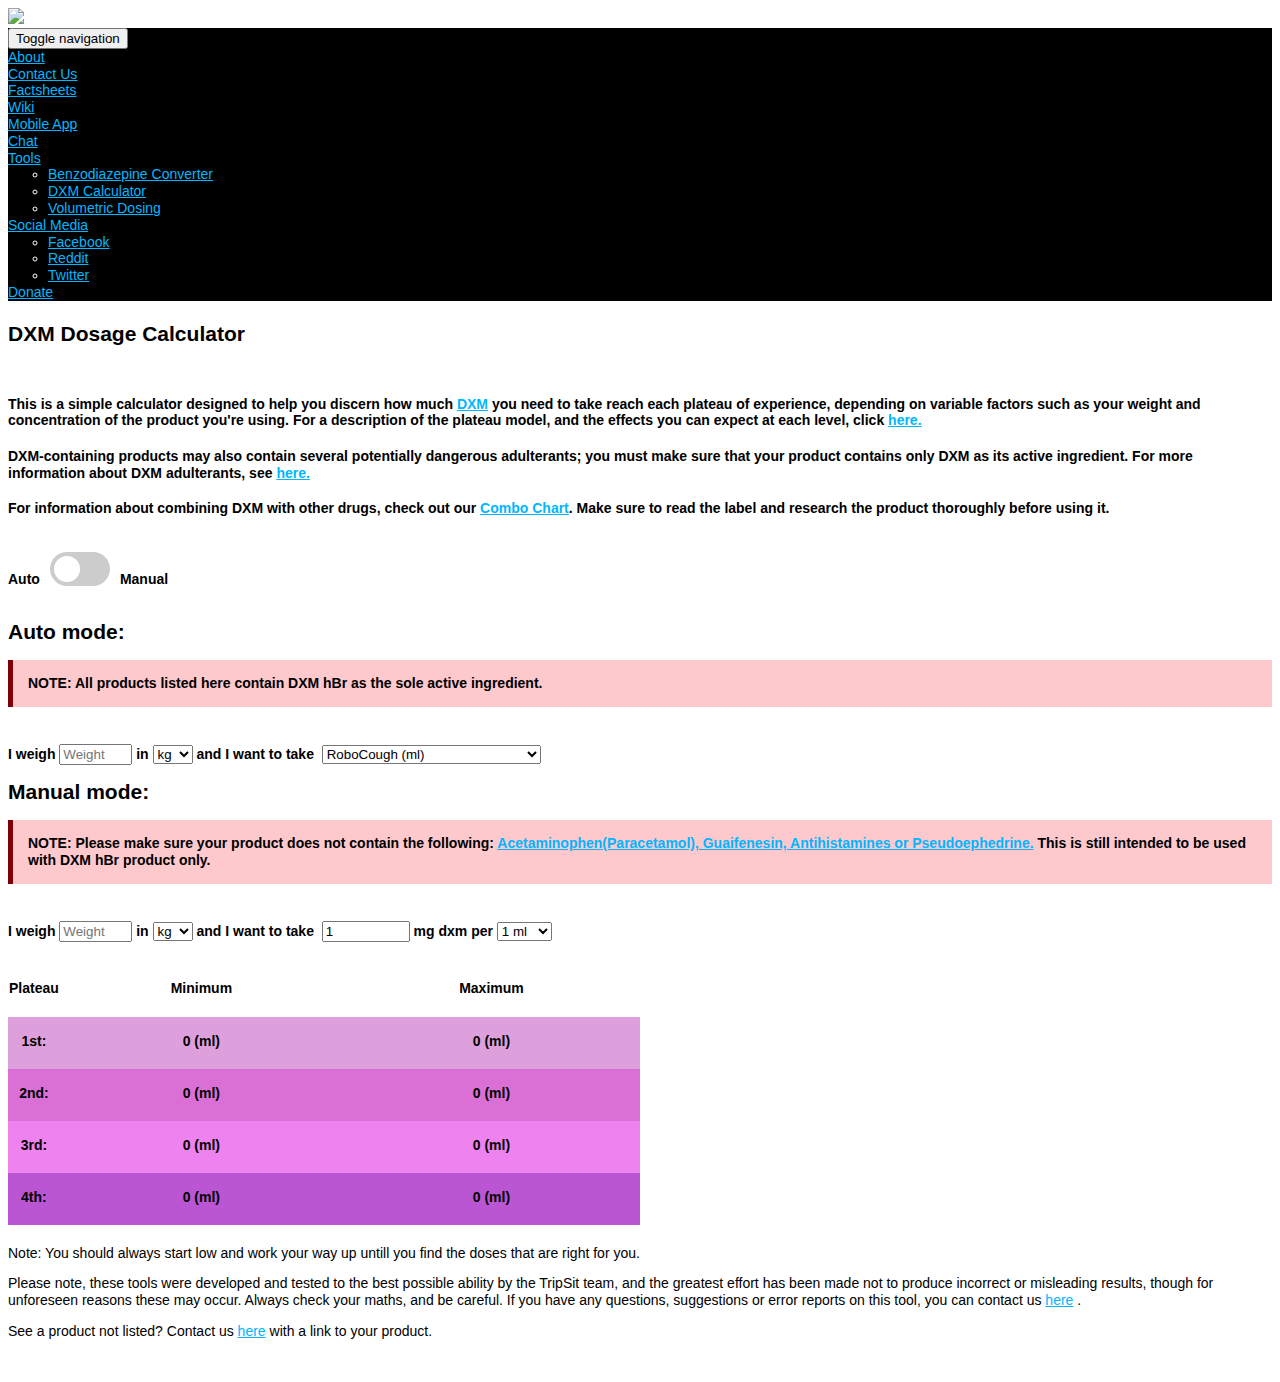
==== commit 683312e9: "Update index.html" ====
--- a/index.html
+++ b/index.html
@@ -120,13 +120,13 @@
 
           <div id="checkbox">
             <label class="switch">
-              <input type="checkbox" id="modeSwitch" onclick="changeMode('slow')">
+              <input type="checkbox" id="modeSwitch" onclick="changeMode()">
               <span class="slider round"></span>
             </label>
           </div>
           <h4>Manual</h4>
         </div>
-        <div class="form-group" id="autoInput">
+        <div class="form-group active" id="autoInput">
           <h2>Auto mode:</h2>
 
           <h4 class="bs-callout bs-callout-danger">NOTE: All products listed here contain DXM hBr as the sole active ingredient.</h4>
@@ -135,18 +135,18 @@
             <form action="" method="POST" name="autoForm" type="post" class="">
               <h4>
                 <br> I weigh
-                <input type="text" name="weight" id="weightAutoInput" value="" size="6" oninput="autoMode()" class="form-control" placeholder="Weight"> in
-                <select name="wunit" id="autoWeightUnit" type="text" onchange="autoMode()" class="form-control">
+                <input type="text" name="weight" id="weightAutoInput" value="" size="6" oninput="auto()" class="form-control" placeholder="Weight"> in
+                <select name="wunit" id="autoWeightUnit" type="text" onchange="auto()" class="form-control">
                   <option value="1" selected>kg
                     <option value="0.4536">lbs
                 </select>&nbsp;and I want to take&nbsp;
-                <select name="substance" onchange="autoMode()" class="form-control" id="autoSubstance"></select>
+                <select name="substance" onchange="auto()" class="form-control" id="autoSubstance"></select>
               </h4>
             </form>
           </div>
 
         </div>
-        <div id="manualInput" class="form-group">
+        <div id="manualInput" class="form-group active">
           <h2>Manual mode:</h2>
           <h4 class="bs-callout bs-callout-danger">
             NOTE: Please make sure your product does not contain the following:
@@ -154,9 +154,11 @@
             used with DXM hBr product only.
           </h4>
           <h4>
-            <br> I weigh
+            <br> 
             <div class="form-inline">
+             
               <form action="" method="POST" name="manualForm" type="post" class="">
+                <span>I weigh</span> 
                 <input type="text" name="weightManual" id="weightManualInput" value="" size="6" oninput="manual()" class="form-control" placeholder="Weight"> in
                 <select id="manualWeightUnit" name="wunitManual" type="text" onchange="manual()" class="form-control">
                   <option value="1" selected>kg
@@ -260,6 +262,7 @@
           </p>
           <p>See a product not listed? Contact us
             <a href="http://tripsit.me/contact-us/">here</a> with a link to your product.</p>
-        </div </body>
-
-</html>+        </div>
+    </body>
+
+</html>
